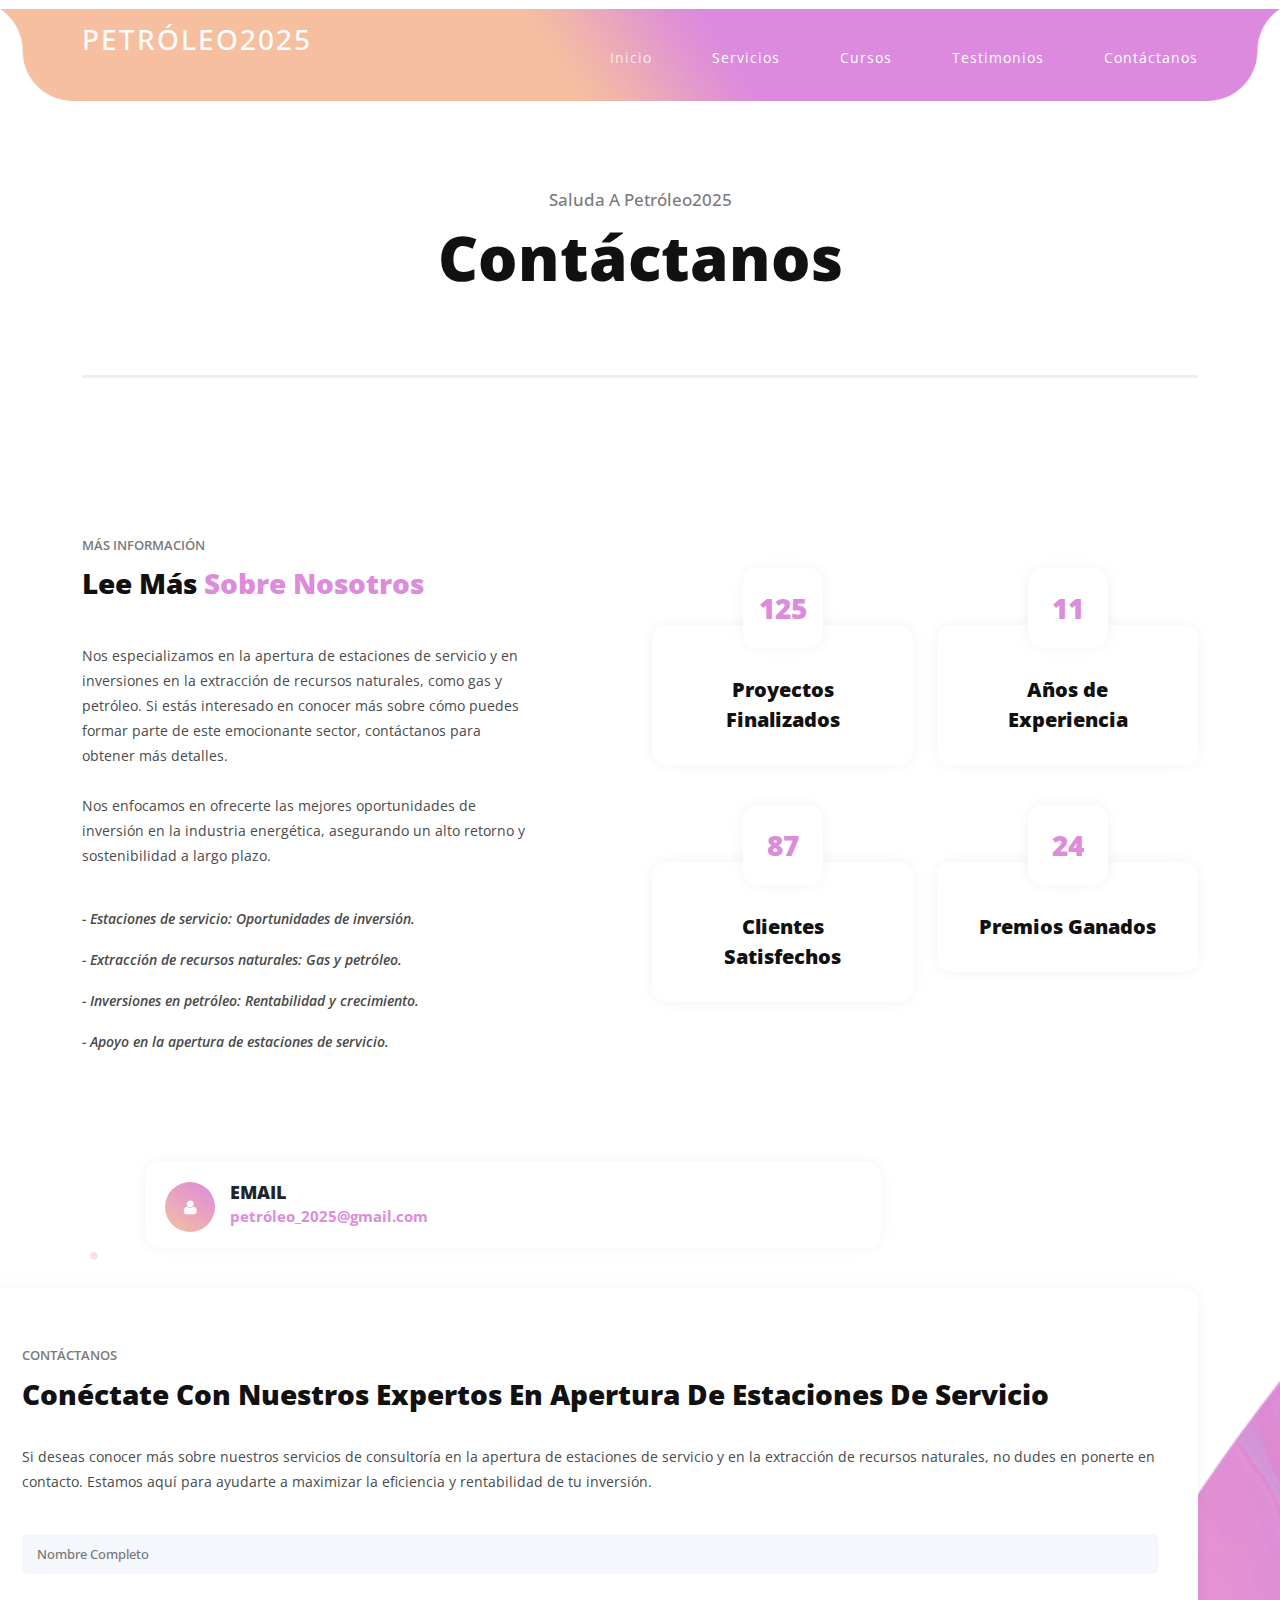
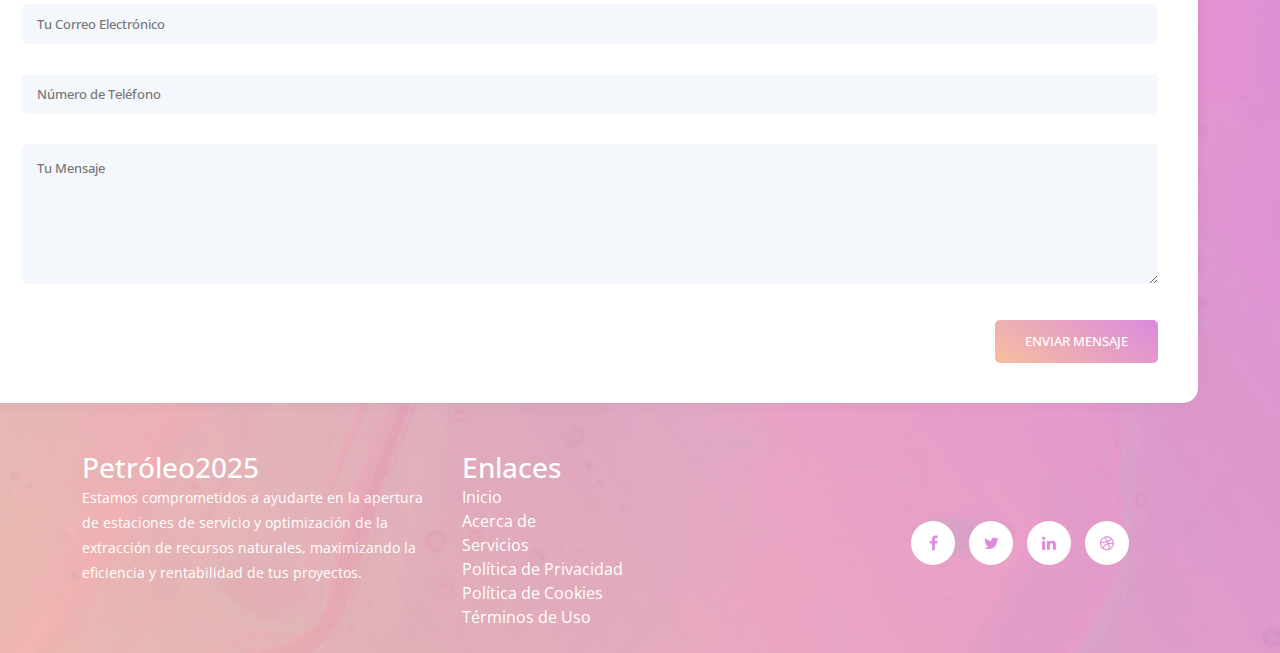
==== contact-us.html @ 2f61f324 "WIP" ====
<!DOCTYPE html>
<html lang="en">
    <head>
        <meta charset="utf-8" />
        <meta
            name="viewport"
            content="width=device-width, initial-scale=1, shrink-to-fit=no"
        />
        <meta name="description" content="" />
        <meta name="author" content="" />
        <link
            href="https://fonts.googleapis.com/css?family=Open+Sans:100,200,300,400,500,600,700,800,900"
            rel="stylesheet"
        />

        <title>Petróleo2025</title>

        <!-- Bootstrap core CSS -->
        <link href="vendor/bootstrap/css/bootstrap.min.css" rel="stylesheet" />

        <!-- Additional CSS Files -->
        <link rel="stylesheet" href="assets/css/fontawesome.css" />
        <link rel="stylesheet" href="assets/css/templatemo-eduwell-style.css" />
        <link rel="stylesheet" href="assets/css/owl.css" />
        <link rel="stylesheet" href="assets/css/lightbox.css" />
        <!--

TemplateMo 573 EduWell

https://templatemo.com/tm-573-eduwell

-->
    </head>

    <body>
        <!-- ***** Header Area Start ***** -->
        <header class="header-area header-sticky">
            <div class="container">
                <div class="row">
                    <div class="col-12">
                        <nav
                            class="main-nav"
                            style="
                                display: flex;
                                align-items: center;
                                justify-content: space-between;
                            "
                        >
                            <!-- ***** Logo Start ***** -->
                            <a href="index.html" class="logo">
                                <h3>Petróleo2025</h3>
                            </a>
                            <!-- ***** Logo End ***** -->
                            <!-- ***** Menu Start ***** -->
                            <ul class="nav">
                                <li class="scroll-to-section">
                                    <a href="index.html" class="active"
                                        >Inicio</a
                                    >
                                </li>
                                <li class="scroll-to-section">
                                    <a href="index.html#services">Servicios</a>
                                </li>
                                <li class="scroll-to-section">
                                    <a href="index.html#courses">Cursos</a>
                                </li>
                                <li class="scroll-to-section">
                                    <a href="index.html#testimonials"
                                        >Testimonios</a
                                    >
                                </li>
                                <li class="scroll-to-section">
                                    <a href="contact-us.html">Contáctanos</a>
                                </li>
                            </ul>
                            <a class="menu-trigger">
                                <span>Menú</span>
                            </a>
                            <!-- ***** Menu End ***** -->
                        </nav>
                    </div>
                </div>
            </div>
        </header>
        <!-- ***** Header Area End ***** -->

        <section class="page-heading">
            <div class="container">
                <div class="row">
                    <div class="col-lg-12">
                        <div class="header-text">
                            <h4>Saluda a Petróleo2025</h4>
                            <h1>Contáctanos</h1>
                        </div>
                    </div>
                </div>
            </div>
        </section>

        <section class="more-info">
            <div class="container">
                <div class="row">
                    <div class="col-lg-5">
                        <div class="section-heading">
                            <h6>Más Información</h6>
                            <h4>Lee Más <em>Sobre Nosotros</em></h4>
                        </div>
                        <p>
                            Nos especializamos en la apertura de estaciones de
                            servicio y en inversiones en la extracción de
                            recursos naturales, como gas y petróleo. Si estás
                            interesado en conocer más sobre cómo puedes formar
                            parte de este emocionante sector, contáctanos para
                            obtener más detalles.
                            <br /><br />Nos enfocamos en ofrecerte las mejores
                            oportunidades de inversión en la industria
                            energética, asegurando un alto retorno y
                            sostenibilidad a largo plazo.
                        </p>
                        <ul>
                            <li>
                                - Estaciones de servicio: Oportunidades de
                                inversión.
                            </li>
                            <li>
                                - Extracción de recursos naturales: Gas y
                                petróleo.
                            </li>
                            <li>
                                - Inversiones en petróleo: Rentabilidad y
                                crecimiento.
                            </li>
                            <li>
                                - Apoyo en la apertura de estaciones de
                                servicio.
                            </li>
                        </ul>
                    </div>
                    <div class="col-lg-6 offset-lg-1 align-self-center">
                        <div class="row">
                            <div class="col-6">
                                <div class="count-area-content">
                                    <div class="count-digit">125</div>
                                    <div class="count-title">
                                        Proyectos Finalizados
                                    </div>
                                </div>
                            </div>
                            <div class="col-6">
                                <div class="count-area-content">
                                    <div class="count-digit">11</div>
                                    <div class="count-title">
                                        Años de Experiencia
                                    </div>
                                </div>
                            </div>
                            <div class="col-6">
                                <div class="count-area-content">
                                    <div class="count-digit">87</div>
                                    <div class="count-title">
                                        Clientes Satisfechos
                                    </div>
                                </div>
                            </div>
                            <div class="col-6">
                                <div class="count-area-content">
                                    <div class="count-digit">24</div>
                                    <div class="count-title">
                                        Premios Ganados
                                    </div>
                                </div>
                            </div>
                        </div>
                    </div>
                </div>
            </div>
        </section>

        <section class="contact-us">
            <div class="container">
                <div class="row">
                    <div class="col-lg-8">
                        <div id="map">
                            <!-- You just need to go to Google Maps for your own map point, and copy the embed code from Share -> Embed a map section -->
                            <div class="row">
                                <div class="col-lg-12 offset-lg-1">
                                    <div class="contact-info">
                                        <div class="icon">
                                            <i class="fa fa-user"></i>
                                        </div>
                                        <h4>Email</h4>
                                        <span>petróleo_2025@gmail.com</span>
                                    </div>
                                </div>
                            </div>
                        </div>
                    </div>
                    <div class="col-lg-12 mb-5">
                        <form id="contact" action="thanks.html" method="get">
                            <div class="row">
                                <div class="col-lg-12">
                                    <div class="section-heading">
                                        <h6>Contáctanos</h6>
                                        <h4>
                                            Conéctate con Nuestros Expertos en
                                            Apertura de Estaciones de Servicio
                                        </h4>
                                        <p>
                                            Si deseas conocer más sobre nuestros
                                            servicios de consultoría en la
                                            apertura de estaciones de servicio y
                                            en la extracción de recursos
                                            naturales, no dudes en ponerte en
                                            contacto. Estamos aquí para ayudarte
                                            a maximizar la eficiencia y
                                            rentabilidad de tu inversión.
                                        </p>
                                    </div>
                                </div>
                                <div class="col-lg-12">
                                    <fieldset>
                                        <input
                                            type="name"
                                            name="name"
                                            id="name"
                                            placeholder="Nombre Completo"
                                            autocomplete="on"
                                            required
                                        />
                                    </fieldset>
                                </div>
                                <div class="col-lg-12">
                                    <fieldset>
                                        <input
                                            type="text"
                                            name="email"
                                            id="email"
                                            pattern="[^ @]*@[^ @]*"
                                            placeholder="Tu Correo Electrónico"
                                            required
                                        />
                                    </fieldset>
                                </div>
                                <div class="col-lg-12">
                                    <fieldset>
                                        <input
                                            type="number"
                                            name="number"
                                            placeholder="Número de Teléfono"
                                            required
                                        />
                                    </fieldset>
                                </div>
                                <div class="col-lg-12">
                                    <fieldset>
                                        <textarea
                                            name="message"
                                            id="message"
                                            placeholder="Tu Mensaje"
                                            required
                                        ></textarea>
                                    </fieldset>
                                </div>
                                <div class="col-lg-12">
                                    <fieldset>
                                        <button
                                            type="submit"
                                            id="form-submit"
                                            class="main-gradient-button"
                                        >
                                            Enviar Mensaje
                                        </button>
                                    </fieldset>
                                </div>
                            </div>
                        </form>
                    </div>
                    <div class="col-lg-4 mb-4">
                        <h3 style="color: #fff">Petróleo2025</h3>
                        <p style="color: #fff">
                            Estamos comprometidos a ayudarte en la apertura de
                            estaciones de servicio y optimización de la
                            extracción de recursos naturales, maximizando la
                            eficiencia y rentabilidad de tus proyectos.
                        </p>
                    </div>
                    <div class="col-lg-4 mb-4">
                        <h3 style="color: #fff">Enlaces</h3>
                        <ul>
                            <li>
                                <a style="color: #fff" href="index.html"
                                    >Inicio</a
                                >
                            </li>
                            <li>
                                <a style="color: #fff" href="index.html#about"
                                    >Acerca de</a
                                >
                            </li>
                            <li>
                                <a style="color: #fff" href="index.html#service"
                                    >Servicios</a
                                >
                            </li>
                            <li>
                                <a
                                    style="color: #fff"
                                    href="privacy-policy.html"
                                    >Política de Privacidad</a
                                >
                            </li>
                            <li>
                                <a
                                    style="color: #fff"
                                    href="privacy-policy.html"
                                    >Política de Cookies</a
                                >
                            </li>
                            <li>
                                <a style="color: #fff" href="terms-of-use.html"
                                    >Términos de Uso</a
                                >
                            </li>
                        </ul>
                    </div>
                    <div class="col-lg-4 mb-4">
                        <ul class="social-icons">
                            <li>
                                <a href="https://www.facebook.com/"
                                    ><i class="fa fa-facebook"></i
                                ></a>
                            </li>
                            <li>
                                <a href="https://x.com/"
                                    ><i class="fa fa-twitter"></i
                                ></a>
                            </li>
                            <li>
                                <a href="https://ua.linkedin.com/"
                                    ><i class="fa fa-linkedin"></i
                                ></a>
                            </li>
                            <li>
                                <a href="https://dribbble.com/"
                                    ><i class="fa fa-dribbble"></i
                                ></a>
                            </li>
                        </ul>
                    </div>
                </div>
            </div>
        </section>

        <!-- Scripts -->
        <!-- Bootstrap core JavaScript -->
        <script src="vendor/jquery/jquery.min.js"></script>

        <script src="assets/js/isotope.min.js"></script>
        <script src="assets/js/owl-carousel.js"></script>
        <script src="assets/js/lightbox.js"></script>
        <script src="assets/js/tabs.js"></script>
        <script src="assets/js/video.js"></script>
        <script src="assets/js/slick-slider.js"></script>
        <script src="assets/js/custom.js"></script>
        <script>
            //according to loftblog tut
            $(".nav li:first").addClass("active");

            var showSection = function showSection(section, isAnimate) {
                var direction = section.replace(/#/, ""),
                    reqSection = $(".section").filter(
                        '[data-section="' + direction + '"]'
                    ),
                    reqSectionPos = reqSection.offset().top - 0;

                if (isAnimate) {
                    $("body, html").animate(
                        {
                            scrollTop: reqSectionPos,
                        },
                        800
                    );
                } else {
                    $("body, html").scrollTop(reqSectionPos);
                }
            };

            var checkSection = function checkSection() {
                $(".section").each(function () {
                    var $this = $(this),
                        topEdge = $this.offset().top - 80,
                        bottomEdge = topEdge + $this.height(),
                        wScroll = $(window).scrollTop();
                    if (topEdge < wScroll && bottomEdge > wScroll) {
                        var currentId = $this.data("section"),
                            reqLink = $("a").filter(
                                "[href*=\\#" + currentId + "]"
                            );
                        reqLink
                            .closest("li")
                            .addClass("active")
                            .siblings()
                            .removeClass("active");
                    }
                });
            };

            $(".main-menu, .responsive-menu, .scroll-to-section").on(
                "click",
                "a",
                function (e) {
                    e.preventDefault();
                    showSection($(this).attr("href"), true);
                }
            );

            $(window).scroll(function () {
                checkSection();
            });
        </script>
    </body>
</html>
---- assets/css/templatemo-eduwell-style.css ----
/*

TemplateMo 573 EduWell

https://templatemo.com/tm-573-eduwell

*/

/* ---------------------------------------------
Table of contents
------------------------------------------------
01. font & reset css
02. reset
03. global styles
04. header
05. banner
06. features
07. testimonials
08. contact
09. footer
10. preloader
11. search
12. portfolio

--------------------------------------------- */
/* 
---------------------------------------------
font & reset css
--------------------------------------------- 
*/
@import url("https://fonts.googleapis.com/css?family=Open+Sans:100,200,300,400,500,600,700,800,900");
/* 
---------------------------------------------
reset
--------------------------------------------- 
*/
html, body, div, span, applet, object, iframe, h1, h2, h3, h4, h5, h6, p, blockquote, div
pre, a, abbr, acronym, address, big, cite, code, del, dfn, em, font, img, ins, kbd, q,
s, samp, small, strike, strong, sub, sup, tt, var, b, u, i, center, dl, dt, dd, ol, ul, li,
figure, header, nav, section, article, aside, footer, figcaption {
  margin: 0;
  padding: 0;
  border: 0;
  outline: 0;
}

.clearfix:after {
  content: ".";
  display: block;
  clear: both;
  visibility: hidden;
  line-height: 0;
  height: 0;
}

.clearfix {
  display: inline-block;
}

html[xmlns] .clearfix {
  display: block;
}

* html .clearfix {
  height: 1%;
}

ul, li {
  padding: 0;
  margin: 0;
  list-style: none;
}

header, nav, section, article, aside, footer, hgroup {
  display: block;
}

* {
  box-sizing: border-box;
}

html, body {
  font-family: 'Open Sans', sans-serif;
  font-weight: 400;
  background-color: #fff;
  font-size: 16px;
  -ms-text-size-adjust: 100%;
  -webkit-font-smoothing: antialiased;
  -moz-osx-font-smoothing: grayscale;
}

a {
  text-decoration: none !important;
}

h1, h2, h3, h4, h5, h6 {
  margin-top: 0px;
  margin-bottom: 0px;
}

ul {
  margin-bottom: 0px;
}

p {
  font-size: 14px;
  line-height: 25px;
  color: #4a4a4a;
}

img {
  width: 100%;
  overflow: hidden;
}

/* 
---------------------------------------------
global styles
--------------------------------------------- 
*/
html,
body {
  background: #fff;
  font-family: 'Open Sans', sans-serif;
}

::selection {
  background: #dc8cdb;
  color: #fff;
}

::-moz-selection {
  background: #dc8cdb;
  color: #fff;
}

@media (max-width: 991px) {
  html, body {
    overflow-x: hidden;
  }
  .mobile-top-fix {
    margin-top: 30px;
    margin-bottom: 0px;
  }
  .mobile-bottom-fix {
    margin-bottom: 30px;
  }
  .mobile-bottom-fix-big {
    margin-bottom: 60px;
  }
}

.main-button-gradient a {
  font-size: 13px;
  color: #fff;
  background: rgb(219,138,222);
  background: linear-gradient(-145deg, rgba(219,138,222,1) 0%, rgba(246,191,159,1) 100%);
  padding: 12px 30px;
  display: inline-block;
  border-radius: 5px;
  font-weight: 500;
  text-transform: uppercase;
  transition: all .3s;
}

.main-button-gradient a:hover {
  background: rgb(219,138,222);
  background: linear-gradient(-145deg, rgba(219,138,222,1) 0%, rgba(246,191,159,1) 100%);
  opacity: 0.9;
}

.white-button a {
  font-size: 13px;
  color: #dc8cdb;
  background-color: #fff;
  padding: 12px 30px;
  display: inline-block;
  border-radius: 5px;
  font-weight: 500;
  text-transform: uppercase;
  transition: all .3s;
}

.white-button a:hover {
  opacity: 0.9;
}

.text-button a {
  font-size: 14px;
  font-weight: 500;
  color: #dc8cdb;
  text-decoration: underline !important;
  transition: all .3s;
}

.text-button a:hover {
  opacity: 0.75;
}

section {
  margin-top: 140px;
}

#contact-section {
  padding-top: 20px;
}

.section-heading {
  position: relative;
  z-index: 2;
  padding-top: 20px;
  margin-top: 0px;
  text-align: center;
  margin-bottom: 60px;
}

.section-heading h6 {
  font-size: 13px;
  text-transform: uppercase;
  color: #7a7a7a;
  font-weight: 600;
}

.section-heading h4 {
  margin-top: 10px;
  line-height: 40px;
  font-size: 28px;
  font-weight: 900;
  text-transform: capitalize;
  color: #111;
}

.section-heading h4 em {
  font-style: normal;
  color: #dc8cdb;
}

.section-heading p {
  margin-top: 30px;
}


/* 
---------------------------------------------
header
--------------------------------------------- 
*/
.background-header {
  background: rgb(219,138,222) !important;
  background: linear-gradient(-145deg, rgba(219,138,222,1) 0%, rgba(246,191,159,1) 100%) !important;
  height: 80px!important;
  position: fixed!important;
  top: 0!important;
  left: 0;
  right: 0;
  box-shadow: 0px 0px 10px rgba(0,0,0,0.15)!important;
}



.header-area {
  background-image: url(../images/header-bg.png);
  background-size: contain;
  background-repeat: no-repeat;
  background-position: center;
  position: absolute;
  height: 110px;
  top: 0;
  left: 0;
  right: 0;
  z-index: 100;
  -webkit-transition: all .5s ease 0s;
  -moz-transition: all .5s ease 0s;
  -o-transition: all .5s ease 0s;
  transition: all .5s ease 0s;
}

.header-area .main-nav {
  min-height: 80px;
  background: transparent;
}

.header-area .main-nav .logo {
  line-height: 100px;
  color: #fff;
  font-size: 28px;
  font-weight: 700;
  text-transform: uppercase;
  letter-spacing: 2px;
  float: left;
  -webkit-transition: all 0.3s ease 0s;
  -moz-transition: all 0.3s ease 0s;
  -o-transition: all 0.3s ease 0s;
  transition: all 0.3s ease 0s;
}

.background-header .main-nav .logo {
  line-height: 75px;
}

.background-header .nav {
  margin-top: 20px !important;
}

.header-area .main-nav .nav {
  float: right;
  margin-top: 35px;
  margin-right: 0px;
  background-color: transparent;
  -webkit-transition: all 0.3s ease 0s;
  -moz-transition: all 0.3s ease 0s;
  -o-transition: all 0.3s ease 0s;
  transition: all 0.3s ease 0s;
  position: relative;
  z-index: 999;
}

.header-area .main-nav .nav li {
  padding-left: 30px;
  padding-right: 30px;
}

.header-area .main-nav .nav li:last-child {
  padding-right: 0px;
}

.header-area .main-nav .nav li a {
  display: block;
  font-weight: 400;
  font-size: 14px;
  text-transform: capitalize;
  color: #fff;
  -webkit-transition: all 0.3s ease 0s;
  -moz-transition: all 0.3s ease 0s;
  -o-transition: all 0.3s ease 0s;
  transition: all 0.3s ease 0s;
  height: 40px;
  line-height: 40px;
  border: transparent;
  letter-spacing: 1px;
}

.header-area .main-nav .nav li:hover a,
.header-area .main-nav .nav li a.active {
  color: #fff!important;
  opacity: 0.75;
}

.background-header .main-nav .nav li:hover a,
.background-header .main-nav .nav li a.active {
  color: #fff!important;
  opacity: 1;
}

.header-area .main-nav .nav li.has-sub {
  position: relative;
  padding-right: 15px;
}

.header-area .main-nav .nav li.has-sub:after {
  font-family: FontAwesome;
  content: "\f107";
  font-size: 12px;
  color: #fff;
  position: absolute;
  right: 5px;
  top: 12px;
}

.header-area .main-nav .nav li.has-sub ul.sub-menu {
  position: absolute;
  width: 140px;
  box-shadow: 0 2px 28px 0 rgba(0, 0, 0, 0.06);
  overflow: hidden;
  top: 40px;
  border-radius: 5px;
  opacity: 0;
  transition: all .3s;
  transform: translateY(+2em);
  visibility: hidden;
  z-index: -1;
}

.header-area .main-nav .nav li.has-sub ul.sub-menu li {
  margin-left: 0px;
  padding-left: 0px;
  padding-right: 0px;
}

.header-area .main-nav .nav li.has-sub ul.sub-menu li a {
  opacity: 1;
  display: block;
  background: #f7f7f7;
  color: #2a2a2a!important;
  padding-left: 20px;
  height: 40px;
  line-height: 40px;
  -webkit-transition: all 0.3s ease 0s;
  -moz-transition: all 0.3s ease 0s;
  -o-transition: all 0.3s ease 0s;
  transition: all 0.3s ease 0s;
  position: relative;
  font-size: 12px;
  font-weight: 400;
  border-bottom: 1px solid #eee;
}

.header-area .main-nav .nav li.has-sub ul li a:hover {
  background: #fff;
  color: #dc8cdb!important;
  padding-left: 25px;
}

.header-area .main-nav .nav li.has-sub ul li a:hover:before {
  width: 3px;
}

.header-area .main-nav .nav li.has-sub:hover ul.sub-menu {
  visibility: visible;
  opacity: 1;
  z-index: 1;
  transform: translateY(0%);
  transition-delay: 0s, 0s, 0.3s;
}

.header-area .main-nav .menu-trigger {
  cursor: pointer;
  display: block;
  position: absolute;
  top: 33px;
  width: 32px;
  height: 40px;
  text-indent: -9999em;
  z-index: 99;
  right: 40px;
  display: none;
}

.background-header .main-nav .menu-trigger {
  top: 23px;
}

.header-area .main-nav .menu-trigger span,
.header-area .main-nav .menu-trigger span:before,
.header-area .main-nav .menu-trigger span:after {
  -moz-transition: all 0.4s;
  -o-transition: all 0.4s;
  -webkit-transition: all 0.4s;
  transition: all 0.4s;
  background-color: #fff;
  display: block;
  position: absolute;
  width: 30px;
  height: 2px;
  left: 0;
}

.background-header .main-nav .menu-trigger span,
.background-header .main-nav .menu-trigger span:before,
.background-header .main-nav .menu-trigger span:after {
  background-color: #fff;
}

.header-area .main-nav .menu-trigger span:before,
.header-area .main-nav .menu-trigger span:after {
  -moz-transition: all 0.4s;
  -o-transition: all 0.4s;
  -webkit-transition: all 0.4s;
  transition: all 0.4s;
  background-color: #fff;
  display: block;
  position: absolute;
  width: 30px;
  height: 2px;
  left: 0;
  width: 75%;
}

.background-header .main-nav .menu-trigger span:before,
.background-header .main-nav .menu-trigger span:after {
  background-color: #fff;
}

.header-area .main-nav .menu-trigger span:before,
.header-area .main-nav .menu-trigger span:after {
  content: "";
}

.header-area .main-nav .menu-trigger span {
  top: 16px;
}

.header-area .main-nav .menu-trigger span:before {
  -moz-transform-origin: 33% 100%;
  -ms-transform-origin: 33% 100%;
  -webkit-transform-origin: 33% 100%;
  transform-origin: 33% 100%;
  top: -10px;
  z-index: 10;
}

.header-area .main-nav .menu-trigger span:after {
  -moz-transform-origin: 33% 0;
  -ms-transform-origin: 33% 0;
  -webkit-transform-origin: 33% 0;
  transform-origin: 33% 0;
  top: 10px;
}

.header-area .main-nav .menu-trigger.active span,
.header-area .main-nav .menu-trigger.active span:before,
.header-area .main-nav .menu-trigger.active span:after {
  background-color: transparent;
  width: 100%;
}

.header-area .main-nav .menu-trigger.active span:before {
  -moz-transform: translateY(6px) translateX(1px) rotate(45deg);
  -ms-transform: translateY(6px) translateX(1px) rotate(45deg);
  -webkit-transform: translateY(6px) translateX(1px) rotate(45deg);
  transform: translateY(6px) translateX(1px) rotate(45deg);
  background-color: #fff;
}

.background-header .main-nav .menu-trigger.active span:before {
  background-color: #fff;
}

.header-area .main-nav .menu-trigger.active span:after {
  -moz-transform: translateY(-6px) translateX(1px) rotate(-45deg);
  -ms-transform: translateY(-6px) translateX(1px) rotate(-45deg);
  -webkit-transform: translateY(-6px) translateX(1px) rotate(-45deg);
  transform: translateY(-6px) translateX(1px) rotate(-45deg);
  background-color: #fff;
}

.background-header .main-nav .menu-trigger.active span:after {
  background-color: #fff;
}

.header-area.header-sticky {
  min-height: 80px;
}

.header-area .nav {
  margin-top: 30px;
}

.header-area.header-sticky .nav li a.active {
  color: #dc8cdb;
}

@media (max-width: 1200px) {
  .header-area .main-nav .nav li {
    padding-left: 7px;
    padding-right: 7px;
  }
  .header-area .main-nav:before {
    display: none;
  }
}

@media (max-width: 767px) {
  .header-area .main-nav .logo {
    color: #1e1e1e;
  }
  .header-area.header-sticky .nav li a:hover,
  .header-area.header-sticky .nav li a.active {
    color: #dc8cdb!important;
    opacity: 1;
  }
  .header-area.header-sticky .nav li.search-icon a {
    width: 100%;
  }
  .header-area {
    background-color: #f7f7f7;
    padding: 0px 15px;
    height: 100px;
    box-shadow: none;
    text-align: center;
  }
  .header-area .container {
    padding: 0px;
  }
  .header-area .logo {
    margin-left: 30px;
  }
  .header-area .menu-trigger {
    display: block !important;
  }
  .header-area .main-nav {
    overflow: hidden;
  }
  .header-area .main-nav .nav {
    float: none;
    width: 100%;
    display: none;
    -webkit-transition: all 0s ease 0s;
    -moz-transition: all 0s ease 0s;
    -o-transition: all 0s ease 0s;
    transition: all 0s ease 0s;
    margin-left: 0px;
  }
  .header-area .main-nav .nav li:first-child {
    border-top: 1px solid #eee;
  }
  .header-area.header-sticky .nav {
    margin-top: 100px !important;
  }
  .header-area .main-nav .nav li {
    width: 100%;
    background: #fff;
    border-bottom: 1px solid #eee;
    padding-left: 0px !important;
    padding-right: 0px !important;
  }
  .header-area .main-nav .nav li a {
    height: 50px !important;
    line-height: 50px !important;
    padding: 0px !important;
    border: none !important;
    background: #f7f7f7 !important;
    color: #191a20 !important;
  }
  .header-area .main-nav .nav li a:hover {
    background: #eee !important;
    color: #dc8cdb!important;
  }
  .header-area .main-nav .nav li.has-sub ul.sub-menu {
    position: relative;
    visibility: inherit;
    opacity: 1;
    z-index: 1;
    transform: translateY(0%);
    top: 0px;
    width: 100%;
    box-shadow: none;
    height: 0px;
    transition: all 0s;
  }
  .header-area .main-nav .nav li.submenu ul li a {
    font-size: 12px;
    font-weight: 400;
  }
  .header-area .main-nav .nav li.submenu ul li a:hover:before {
    width: 0px;
  }
  .header-area .main-nav .nav li.has-sub ul.sub-menu {
    height: auto;
  }
  .header-area .main-nav .nav li.has-sub:after {
    color: #3B566E;
    right: 30px;
    font-size: 14px;
    top: 15px;
  }
  .header-area .main-nav .nav li.submenu:hover ul, .header-area .main-nav .nav li.submenu:focus ul {
    height: 0px;
  }
}

@media (min-width: 767px) {
  .header-area .main-nav .nav {
    display: flex !important;
  }
}


/* 
---------------------------------------------
banner
--------------------------------------------- 
*/

section.main-banner {
  margin-top: 0px;
}

.main-banner {
  padding-top: 180px;
}

.main-banner .right-image {
  margin-left: 120px;
  position: relative;
  z-index: 2;
}

.main-banner .right-image img {
  position: relative;
  z-index: 2;
}

.main-banner .right-image::after {
  position: absolute;
  background-image: url(../images/banner-right-dec.png);
  width: 378px;
  height: 378px;
  content: '';
  right: -25%;
  z-index: 1;
}

.main-banner .header-text::after {
  position: absolute;
  background-image: url(../images/banner-left-dec.png);
  width: 214px;
  height: 429px;
  content: '';
  left: 0;
  bottom: -240px;
  z-index: 1;
}

.main-banner .header-text h6 {
  position: relative;
  z-index: 2;
  font-size: 17px;
  font-weight: 500;
  text-transform: capitalize;
  color: #777777;;
}

.main-banner .header-text h2 {
  position: relative;
  z-index: 2;
  margin-top: 20px;
  font-size: 64px;
  color: #111111;
  font-weight: 900;
  line-height: 74px;
  margin-bottom: 40px;
}

.main-banner .header-text h2 em {
  font-style: normal;
  color: #dc8cdb;
}

.main-banner .main-button-gradient {
  position: relative;
  z-index: 2;
}


/*
---------------------------------------------
services
---------------------------------------------
*/ 

.services .item {
  border-radius: 15px;
  text-align: center;
  padding: 50px 30px;
  margin: 15px;
  transition: all .3s;
}

.services .item:hover {
  box-shadow: 0px 0px 15px rgba(0, 0, 0, 0.06);
}

.services .item .icon {
  max-width: 75px;
  margin: 0 auto;
  min-height: 80px;
  line-height: 80px;
  vertical-align: middle;
}

.services .item h4 {
  margin-top: 15px;
  margin-bottom: 15px;
  font-size: 20px;
  font-weight: 800;
}

.services .owl-dots {
  text-align: center;
  margin-top: 30px;
}

.services .owl-dots .owl-dot {
  width: 10px;
  height: 10px;
  background-color: #ddd;
  border-radius: 50%;
  margin: 0px 4px;
}

.services .owl-dots .active {
  background-color: #dc8cdb;
}


/*
---------------------------------------------
our courses
---------------------------------------------
*/

section.our-courses {
  position: relative;
}

section.our-courses .section-heading p {
  padding: 0px 60px;
}

section.our-courses:before {
  position: absolute;
  content: '';
  background-image: url(../images/our-courses-left-dec.png);
  left: 45px;
  top: -140px;
  width: 291px;
  height: 231px;
  z-index: 1;
}

section.our-courses:after {
  position: absolute;
  content: '';
  background-image: url(../images/our-courses-right-dec.png);
  right: 45px;
  top: -140px;
  width: 291px;
  height: 231px;
  z-index: 1;
}

section.our-courses .naccs {
  position: relative;
}

section.our-courses .naccs .menu div {
  padding: 15px 30px;
  text-align: center;
  border-radius: 5px !important;
  margin-bottom: 40px;
  font-size: 20px;
  color: #111;
  background-color: #fff;
  cursor: pointer;
  vertical-align: middle;
  font-weight: 900;
  transition: 1s all cubic-bezier(0.075, 0.82, 0.165, 1);
  border: 3px solid rgba(219,138,222,0.5);
}

section.our-courses .naccs .menu div.active {
  color: #dc8cdb;
  border: 3px solid rgba(219,138,222,1);
  box-shadow: 0px 0px 15px rgba(0, 0, 0, 0.05);
}

section.our-courses ul.nacc {
  margin-left: 100px !important;
  position: relative;
  min-height: 100%;
  list-style: none;
  margin: 0;
  padding: 0;
  transition: 0.5s all cubic-bezier(0.075, 0.82, 0.165, 1);
}

section.our-courses ul.nacc li {
  background-color: #fff;
  overflow: hidden;
  opacity: 0;
  transform: translateX(50px);
  position: absolute;
  list-style: none;
  transition: 1s all cubic-bezier(0.075, 0.82, 0.165, 1);
  border-radius: 15px;
  box-shadow: 0px 0px 15px rgba(0, 0, 0, 0.05);
  padding-right: 50px;
}

section.our-courses ul.nacc li .left-image {
  position: absolute;
  margin-right: 50px;
  top: 50%;
  transform: translateY(-50%);
}

section.our-courses ul.nacc li .left-image img {
  border-top-left-radius: 15px;
  border-bottom-left-radius: 15px;
}

section.our-courses ul.nacc li .left-image .price h6 {
  position: absolute;
  background: rgb(219,138,222);
  background: linear-gradient(-145deg, rgba(219,138,222,1) 0%, rgba(246,191,159,1) 100%);
  color: #fff;
  top: 20px;
  left: 20px;
  font-size: 20px;
  font-weight: 700;
  width: 50px;
  height: 50px;
  border-radius: 3px;
  display: inline-block;
  text-align: center;
  line-height: 50px;
}

section.our-courses ul.nacc li .right-content {
  padding: 40px 0px;
  margin-left: 50px;
}

section.our-courses ul.nacc li .right-content h4 {
  font-size: 20px;
  color: #111;
  margin-bottom: 25px;
  font-weight: 800;
}

section.our-courses ul.nacc li .right-content ul {
  margin-top: 20px;
  margin-bottom: 20px;
}

section.our-courses ul.nacc li .right-content span {
  font-size: 14px;
  font-weight: 600;
  margin-right: 30px;
  padding-right: 30px;
  border-right: 2px solid #111;
}

section.our-courses ul.nacc li .right-content .last-span {
  margin-right: 0px;
  padding-right: 0px;
  border-right: none;
}

section.our-courses ul.nacc li .right-content p {
  margin-bottom: 20px;
}

section.our-courses ul.nacc li .right-content .text-button {
  margin-top: 20px;
}

section.our-courses ul.nacc li.active {
  position: relative;
  transition-delay: 0.3s;
  z-index: 2;
  opacity: 1;
  transform: translateX(0px);
}

section.our-courses ul.nacc li p {
  margin: 0;
}


/*
---------------------------------------------
cta
---------------------------------------------
*/

section.simple-cta {
  background-image: url(../images/cta-bg.png);
  background-repeat: no-repeat;
  background-position: center center;
  background-size: cover;
  width: 100%;
  padding: 180px 0px 180px 0px;
}

section.simple-cta .left-image {
  margin-right: 45px;
}

section.simple-cta h6 {
  font-size: 17px;
  color: #fff;
}

section.simple-cta h4 {
  font-size: 42px;
  font-weight: 900;
  color: #fff;
  line-height: 74px;
  margin-top: 20px;
}

section.simple-cta p {
  color: #fff;
  margin-top: 30px;
  margin-bottom: 40px;
}


/* 
---------------------------------------------
testimonials
--------------------------------------------- 
*/

section.testimonials {
  position: relative;
}

section.testimonials:before {
  position: absolute;
  content: '';
  background-image: url(../images/testimonials-left-dec.png);
  left: 0px;
  top: -140px;
  width: 593px;
  height: 352px;
  z-index: 1;
}

section.testimonials:after {
  position: absolute;
  content: '';
  background-image: url(../images/testimonials-right-dec.png);
  right: 0px;
  bottom: -140px;
  width: 632px;
  height: 352px;
  z-index: 1;
}

.testimonials .item {
  border-radius: 15px;
  padding: 30px;
  background-color: #fff;
  margin: 15px;
  transition: all .3s;
  position: relative;
  z-index: 2;
}

.testimonials .item:hover {
  box-shadow: 0px 0px 15px rgba(0, 0, 0, 0.06);
}

.testimonials .item p {
  font-size: 16px;
  font-style: italic;
}

.testimonials .item h4 {
  margin-top: 30px;
  font-size: 20px;
  font-weight: 900;
  position: relative;
}

.testimonials .item span {
  font-size: 13px;
  font-weight: 700;
  color: #dc8cdb;
}

.testimonials .item img {
  max-width: 44px;
  z-index: 2;
  position: absolute;
  right: 30px;
  bottom: 30px
}

.testimonials .owl-dots {
  text-align: center;
  margin-top: 30px;
}

.testimonials .owl-dots .owl-dot {
  width: 10px;
  height: 10px;
  background-color: #ddd;
  border-radius: 50%;
  margin: 0px 4px;
}

.testimonials .owl-dots .active {
  background-color: #dc8cdb;
}



/* 
---------------------------------------------
contact us
--------------------------------------------- 
*/

section.contact-us {
  background-image: url(../images/footer-bg.png);
  background-position: center center;
  background-repeat: no-repeat;
  background-size: cover;
  padding: 0px;
  position: relative;
}

section.contact-us:after {
  position: absolute;
  content: '';
  background-image: url(../images/footer-left-dec.png);
  left: 0px;
  top: 60px;
  width: 267px;
  height: 396px;
  z-index: 1;
}

section.contact-us .contact-info {
  background-color: #fff;
  margin-top: -30px;
  box-shadow: 0px 0px 15px rgba(0, 0, 0, 0.05);
  border-radius: 15px;
  z-index: 5;
  position: relative;
  padding: 20px;
}

section.contact-us .contact-info .icon i {
  float: left;
  margin-right: 15px;
  width: 50px;
  height: 50px;
  display: inline-block;
  text-align: center;
  line-height: 50px;
  border-radius: 50%;
  background: rgb(219,138,222);
  background: linear-gradient(-145deg, rgba(219,138,222,1) 0%, rgba(246,191,159,1) 100%);
  color: #fff;
}

section.contact-us .contact-info h4 {
  font-size: 18px;
  font-weight: 900;
  text-transform: uppercase;
}

section.contact-us .contact-info span {
  font-size: 15px;
  color: #dc8cdb;
  font-weight: 700;
}

section.contact-us .section-heading {
  text-align: left;
  margin-bottom: 40px;
}

section.contact-us #contact {
  margin-left: -100px;
  position: relative;
  z-index: 5;
  background-color: #fff;
  margin-top: 40px;
  box-shadow: 0px 0px 15px rgba(0, 0, 0, 0.05);
  border-radius: 15px;
  padding: 40px;
}

section.contact-us #contact input {
  width: 100%;
  height: 40px;
  border-radius: 5px;
  background-color: #f4f7fb;
  outline: none;
  border: none;
  box-shadow: none;
  font-size: 13px;
  font-weight: 500;
  color: #7a7a7a;
  padding: 0px 15px;
  margin-bottom: 30px;
}

section.contact-us #contact textarea {
  width: 100%;
  min-height: 140px;
  max-height: 180px;
  border-radius: 5px;
  background-color: #f4f7fb;
  outline: none;
  border: none;
  box-shadow: none;
  font-size: 13px;
  font-weight: 500;
  color: #7a7a7a;
  padding: 15px;
  margin-bottom: 30px;
}

section.contact-us #contact button {
  float: right;
  font-size: 13px;
  color: #fff;
  background: rgb(219,138,222);
  background: linear-gradient(-145deg, rgba(219,138,222,1) 0%, rgba(246,191,159,1) 100%);
  padding: 12px 30px;
  display: inline-block;
  border-radius: 5px;
  font-weight: 500;
  text-transform: uppercase;
  transition: all .3s;
  transition: all .3s;
  border: none;
  outline: none;
}

section.contact-us #contact button:hover {
  opacity: 0.9;
}

section.contact-us ul.social-icons li {
  display: inline-block;
  margin: 0px 5px;
}

section.contact-us ul.social-icons {
  text-align: center;
  margin-top: 70px;
}

section.contact-us ul.social-icons li a {
  width: 44px;
  height: 44px;
  display: inline-block;
  text-align: center;
  line-height: 44px;
  background-color: #fff;
  color: #dc8cdb;
  border-radius: 50%;
  transition: all .5s;
}

section.contact-us ul.social-icons li a:hover {
  background-color: #dc8cdb;
  color: #fff;
}

p.copyright {
  text-align: center;
  color: #fff;
  margin: 40px 0px;
}

p.copyright a {
  font-weight: 700;
  color: #fff;
}

/*
---------------------------------------------
heading page
---------------------------------------------
*/

section.page-heading {
  margin-top: 190px;
  text-align: center;
}

section.page-heading .header-text {
  border-bottom: 3px solid #eee;
  padding-bottom: 80px;
}

section.page-heading .header-text h4 {
  font-size: 17px;
  text-transform: capitalize;
  color: #7a7a7a;
}

section.page-heading .header-text h1 {
  font-size: 62px;
  font-weight: 900;
  color: #111;
  margin-top: 10px;
}


/*
---------------------------------------------
about us page
---------------------------------------------
*/

section.get-info .left-image {
  margin-right: 30px;
}

section.get-info .section-heading {
  text-align: left;
}

section.get-info .info-item {
  border-radius: 15px;
  text-align: left;
  padding: 60px 30px 30px 30px;
  box-shadow: 0px 0px 15px rgba(0, 0, 0, 0.06);
  position: relative;
}

section.get-info .info-item .icon {
  position: absolute;
  left: 30px;
  top: -30px;
  width: 80px;
  height: 80px;
  display: inline-block;
  border-radius: 15px;
  text-align: center;
  line-height: 80px;
  background-color: #fff;
  box-shadow: 0px 0px 15px rgba(0, 0, 0, 0.06);
}

section.get-info .info-item .icon img {
  max-width: 60%;
}

section.get-info .info-item h4 {
  margin-top: 15px;
  margin-bottom: 15px;
  font-size: 20px;
  font-weight: 800;
}

section.our-team {
  position: relative;
}

section.our-team .section-heading p {
  padding: 0px 60px;
}

section.our-team:before {
  position: absolute;
  content: '';
  background-image: url(../images/our-courses-left-dec.png);
  left: 45px;
  top: -140px;
  width: 291px;
  height: 231px;
  z-index: 1;
}

section.our-team:after {
  position: absolute;
  content: '';
  background-image: url(../images/our-courses-right-dec.png);
  right: 45px;
  top: -140px;
  width: 291px;
  height: 231px;
  z-index: 1;
}

section.our-team .naccs {
  position: relative;
  text-align: center;
}

section.our-team .naccs .menu {
  position: relative;
  display: inline-block;
}

section.our-team .naccs .menu div {
  margin: 0px 15px;
  text-align: center;
  display: inline-block;
  width: 15%;
  text-align: center;
  font-size: 20px;
  color: #111;
  background-color: #fff;
  cursor: pointer;
  vertical-align: middle;
  font-weight: 900;
}

section.our-team .naccs .menu div img {
  border-radius: 50%;
  max-width: 120px;
}

section.our-team .naccs .menu div h4 {
  font-size: 15px;
  font-weight: 900;
  margin-top: 15px;
  margin-bottom: 5px;
}

section.our-team .naccs .menu div span {
  font-size: 12px;
  text-transform: uppercase;
  color: #dc8cdb;
  font-weight: 700;
  display: block;
}

section.our-team .naccs .menu div.active h4 {
  color: #dc8cdb;
}

section.our-team ul.nacc {
  margin-top: 40px !important;
  position: relative;
  min-height: 100%;
  height: 100% !important;
  list-style: none;
  margin: 0;
  padding: 0;
}

section.our-team ul.nacc li {
  z-index: -1;
  opacity: 0;
  transform: translateX(50px);
  background-color: #fff;
  position: absolute;
  list-style: none;
  transition: 1s all cubic-bezier(0.075, 0.82, 0.165, 1);
  border-radius: 15px;
  box-shadow: 0px 0px 15px rgba(0, 0, 0, 0.05);
  padding: 40px;
}

section.our-team ul.nacc li.active {
  position: relative !important;
  overflow: hidden;
}

section.our-team ul.nacc li .right-image {
  position: absolute;
  right: 0;
  top: 50%;
  transform: translateY(-50%);
}

section.our-team ul.nacc li .right-image img {
  border-top-right-radius: 15px;
  border-bottom-right-radius: 15px;
}

section.our-team ul.nacc li .left-content {
  text-align: left;
  margin-right: 380px;
}

section.our-team ul.nacc li .left-content h4 {
  font-size: 20px;
  color: #111;
  margin-bottom: 25px;
  font-weight: 800;
}

section.our-team ul.nacc li .left-content span a {
  font-size: 14px;
  font-weight: 600;
  margin-right: 30px;
  padding-right: 30px;
  color: #111;
  border-right: 2px solid #111;
  transition: all .3s;
}

section.our-team ul.nacc li .left-content span a:hover {
  color: #dc8cdb;
}

section.our-team ul.nacc li .left-content .last-span a {
  margin-right: 0px;
  padding-right: 0px;
  border-right: none;
}

section.our-team ul.nacc li .left-content p {
  margin-bottom: 30px;
}

section.our-team ul.nacc li .left-content .text-button {
  margin-top: 30px;
}

section.our-team ul.nacc li.active {
  transition-delay: 0.3s;
  z-index: 2;
  opacity: 1;
  transform: translateX(0px);
}

section.our-team ul.nacc li p {
  margin: 0;
}

section.our-office .left-info {
  margin-right: 0px;
  position: relative;
  z-index: 5;
  background-color: #fff;
  margin-top: 40px;
  box-shadow: 0px 0px 15px rgba(0, 0, 0, 0.05);
  border-radius: 15px;
  padding: 40px;
}

section.our-office .left-info p {
  margin-bottom: 40px;
}

section.our-office .left-info ul li {
  display: block;
  font-size: 14px;
  font-weight: 600;
  color: #4a4a4a;
  font-style: italic;
  margin-bottom: 20px;
}

section.our-office .left-info ul li:last-child {
  margin-bottom: 0px;
}

section.our-office .left-info .main-button-gradient {
  margin-top: 40px;
}

section.our-office #video {
  margin-left: -70px;
}

section.our-office #video .thumb {
  position: relative;
}

section.our-office #video .thumb .play-button {
  position: absolute;
  top: 50%;
  left: 50%;
}

section.our-office #video .thumb .play-button a {
  width: 80px;
  height: 80px;
  display: inline-block;
  text-align: center;
  line-height: 80px;
  border-radius: 50%;
  transform: translate(-40px, -40px);
  color: #fff;
  font-size: 22px;
  background: rgb(219,138,222);
  background: linear-gradient(-145deg, rgba(219,138,222,1) 0%, rgba(246,191,159,1) 100%);
}

section.our-office #video img {
  border-radius: 20px;
}



/*
---------------------------------------------
our services page
---------------------------------------------
*/

section.featured-product {
  position: relative;
}

section.featured-product:before {
  position: absolute;
  content: '';
  background-image: url(../images/testimonials-left-dec.png);
  left: 0px;
  top: -140px;
  width: 593px;
  height: 352px;
  z-index: 1;
}

section.featured-product:after {
  position: absolute;
  content: '';
  background-image: url(../images/testimonials-right-dec.png);
  right: 0px;
  bottom: -140px;
  width: 632px;
  height: 352px;
  z-index: 1;
}

section.featured-product .info-item {
  border-radius: 15px;
  text-align: left;
  padding: 60px 30px 30px 30px;
  box-shadow: 0px 0px 15px rgba(0, 0, 0, 0.06);
  position: relative;
  margin-bottom: 90px;
}

section.featured-product .last-info {
  margin-bottom: 0px;
}

section.featured-product .left-info .info-item .icon {
  right: 30px;
  top: -30px;
}

section.featured-product .left-info .info-item {
  text-align: right;
}

section.featured-product .right-info .info-item .icon {
  left: 30px;
  top: -30px;
}

section.featured-product .info-item .icon {
  position: absolute;
  width: 80px;
  height: 80px;
  display: inline-block;
  border-radius: 15px;
  text-align: center;
  line-height: 80px;
  background-color: #fff;
  box-shadow: 0px 0px 15px rgba(0, 0, 0, 0.06);
}

section.featured-product .info-item .icon img {
  max-width: 60%;
}

section.featured-product .info-item h4 {
  margin-top: 15px;
  margin-bottom: 15px;
  font-size: 20px;
  font-weight: 800;
}

section.featured-product .product-image {
  margin: 0px 60px;
}


/*
---------------------------------------------
contact us page
---------------------------------------------
*/

section.more-info .section-heading {
  margin-bottom: 40px;
  text-align: left;
}

section.more-info p {
  margin-bottom: 40px;
}

section.more-info ul li {
  display: block;
  font-size: 14px;
  font-weight: 600;
  color: #4a4a4a;
  font-style: italic;
  margin-bottom: 20px;
}

section.more-info ul li:last-child {
  margin-bottom: 0px;
}

section.more-info .count-area-content {
  margin-bottom: 20px;
  margin-top: 20px;
}

section.more-info .count-area-content .count-digit {
  background-color: #fff;
  box-shadow: 0px 0px 15px rgba(0, 0, 0, 0.05);
  border-radius: 15px;
  text-align: center;
  display: inline-block;
  margin-left: 50%;
  transform: translateX(-40px);
  width: 80px;
  height: 80px;
  line-height: 80px;
  font-size: 28px;
  color: #dc8cdb;
  font-weight: 900;
  margin-bottom: -40px;
  position: relative;
  z-index: 2;
}

section.more-info .count-area-content .count-title {
  background-color: #fff;
  box-shadow: 0px 0px 15px rgba(0, 0, 0, 0.05);
  border-radius: 15px;
  text-align: center;
  font-size: 20px;
  font-weight: 900;
  color: #111;
  padding: 50px 30px 30px 30px;
  position: relative;
  z-index: 1;
}


/* 
---------------------------------------------
responsive
--------------------------------------------- 
*/


body {
  overflow-x: hidden;
}

@media (max-width: 1330px) {
  .services .owl-nav .owl-next{
    right: -30px;
  }
  .services .owl-nav .owl-prev{
    left: -25px;
  }
  .our-courses .owl-nav .owl-next{
    right: -30px;
  }
  .our-courses .owl-nav .owl-prev{
    left: -25px;
  }
}

@media (max-width: 1200px) {
  .main-banner .right-image {
    margin-left: 60px;
  }
  .main-banner .header-text h2 {
    font-size: 62px;
  }
  .header-area {
    background: rgb(219,138,222) !important;
    background: linear-gradient(-145deg, rgba(219,138,222,1) 0%, rgba(246,191,159,1) 100%) !important;
  }
  .services .owl-nav .owl-next{
    right: -70px;
  }
  .services .owl-nav .owl-prev{
    left: -65px;
  }
  .our-courses .owl-nav .owl-next{
    right: -70px;
  }
  .our-courses .owl-nav .owl-prev{
    left: -65px;
  }
}

@media (max-width: 1085px) {
  .services .owl-nav .owl-next{
    right: -30px;
  }
  .services .owl-nav .owl-prev{
    left: -25px;
  }
  .our-courses .owl-nav .owl-next{
    right: -30px;
  }
  .our-courses .owl-nav .owl-prev{
    left: -25px;
  }
}

@media (max-width: 1005px) {
  .services .owl-nav .owl-next{
    display: none;
  }
  .services .owl-nav .owl-prev{
    display: none;
  }
  .our-courses .owl-nav .owl-next{
    display: none;
  }
  .our-courses .owl-nav .owl-prev{
    display: none;
  }
}

@media (max-width: 992px) {

  .main-banner .header-text {
    text-align: center;
    margin-bottom: 60px;
  }
  .main-banner .right-image {
    margin-left: 0px;
  }
  section.our-courses ul.nacc {
    margin-left: 0px !important;
  }
  section.simple-cta {
    margin-top: 0px;
  }
  section.simple-cta .left-image {
    margin-right: 0px;
    margin-bottom: 45px;
  }
  section.contact-us .contact-info {
    margin-top: 15px;
  }
  section.contact-us #contact {
    margin-left: 0px;
  }
  section.contact-us #contact button {
    float: none;
  }
  section.get-info .left-image {
    margin-right: 0px;
    margin-bottom: 30px;
  }
  section.get-info .info-item {
    margin-top: 60px;
  }
  section.our-office #video {
    margin-left: 0px;
    margin-top: 30px;
  }
  section.featured-product .left-info .info-item,
  section.featured-product .right-info .info-item {
    text-align: center;
    background-color: #fff;
    position: relative;
    z-index: 2;
  }
  section.featured-product .left-info .info-item .icon {
    right: 50%;
    transform: translateX(40px);
  }
  section.featured-product .right-info .info-item .icon {
    left: 50%;
    transform: translateX(-40px);
  }
  section.featured-product .product-image {
    margin: 60px
  }
  section.our-team ul.nacc li .left-content span a,
  section.our-courses ul.nacc li .right-content span {
    margin-right: 15px;
    padding-right: 15px;
  }
}

@media (max-width: 767px) {
  .header-area .main-nav .nav li.has-sub ul.sub-menu {
    display: none;
  }
  section.our-courses ul.nacc li .left-image,
  section.our-team ul.nacc li .right-image {
    position: relative;
    margin-right: 0px;
    margin-left: 0px;
    transform: translateY(-0%);
  }
  section.our-courses ul.nacc li .left-image img,
  section.our-team ul.nacc li .right-image img {
    border-radius: 15px;
  }
  section.our-courses ul.nacc li,
  section.our-team ul.nacc li {
    padding: 0px;
  }
  section.our-courses ul.nacc li .right-content {
    margin-left: 0px;
    padding: 30px;
  }
  section.our-team ul.nacc li .left-content {
    margin-right: 0px;
    padding: 30px;
  }
  section.our-team .naccs .menu div {
    width: 14%;
    margin: 0px 5px;
  }
  section.our-team .naccs .menu div.active img {
    border: 3px solid #dc8cdb;
  }
  section.our-team .naccs .menu div h4,
  section.our-team .naccs .menu div span {
    display: none;
  }
  section.more-info .count-area-content .count-title {
    font-size: 22px;
  }
}@import url('https://fonts.googleapis.com/css2?family=Poppins:wght@300;400;500;600&display=swap');

.cookie-wrapper {
    position: fixed;
    bottom: 0px;
    right: 0;
    width: 100%;
    background: #fff;
    padding: 15px 25px 22px;
    transition: right 0.3s ease;
    box-shadow: 0 5px 10px rgb(0, 0, 0);
    z-index: 999;
    @media (max-width: 600px) {
        width: 100%;
    }
}
.cookie-wrapper .show {
    right: 20px;
}

.hidden {
    display: none;
}
header i {
    color: #FF9900;
    font-size: 32px;
    text-align: center;
}
header h2 {
    color: #FF9900;
    font-weight: 500;
    text-align: center;
}
.data {
    text-align: center;
}
.data p a {
    color: #FF9900;
    text-decoration: none;
    text-align: center !important;
}
.data p a:hover {
    text-decoration: underline;
}
.buttons {
    padding: 20px 0px;
    text-align: center;
}
.buttons .cookie-button {
  border: none;
    color: #fff;
    padding: 8px 0;
    background: linear-gradient(-145deg, rgba(219,138,222,1) 0%, rgba(246,191,159,1) 100%);
    cursor: pointer;
    width: calc(100% / 2 - 10px);
    transition: all 0.2s ease;
    max-width: 150px;
    border-radius: 0px;
}
.buttons #acceptBtn:hover {
    background-color: transparent;
}
#declineBtn {
    background-color: #fff;
    border-radius: 0;
}
#declineBtn:hover {
    background-color: #FF9900;
    color: #fff;
}
select {
    height: 48px;
    padding-top: 10px !important;
 }
 
 .iti {
     width: 100% !important;
     margin-bottom: 10px;
     margin-top: 0px !important;
 }
 
 .iti input {
     height: 58px;
 }      

 .contact-bg {
  background-image: url(../images/header-bg.png) !important;
  bottom: 0;
}

.contact-bg::after {
display: none !important;
}


.service-item .icon img {
  width: 100px;
  height: 100px;
  object-fit: cover;
}
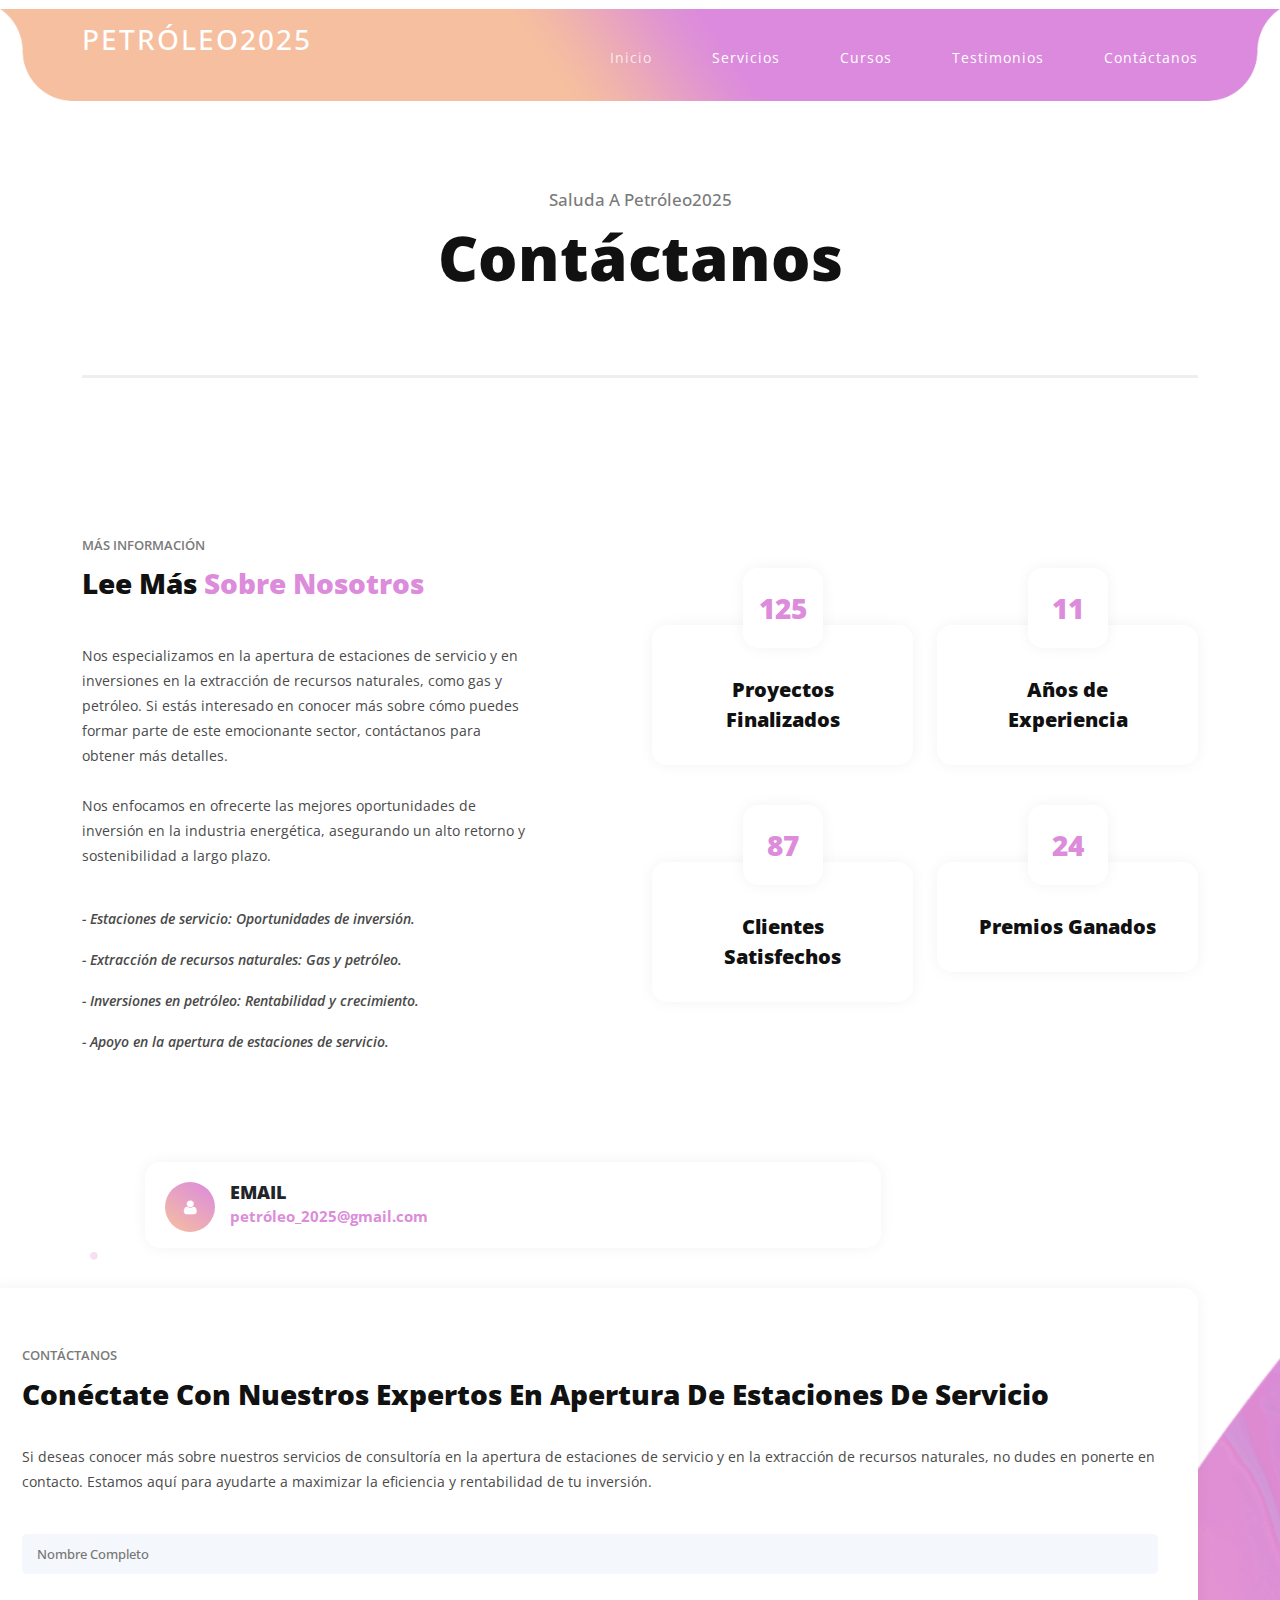
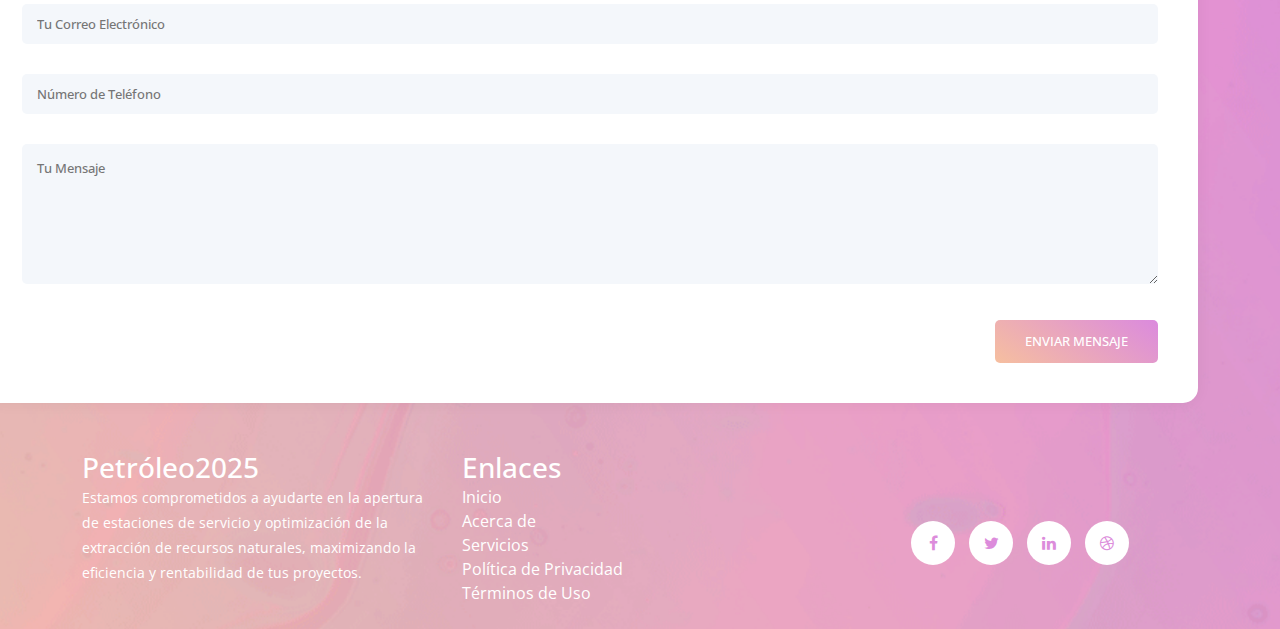
==== commit d6a89392: "WIP" ====
--- a/contact-us.html
+++ b/contact-us.html
@@ -309,13 +309,7 @@
                                     >Política de Privacidad</a
                                 >
                             </li>
-                            <li>
-                                <a
-                                    style="color: #fff"
-                                    href="privacy-policy.html"
-                                    >Política de Cookies</a
-                                >
-                            </li>
+
                             <li>
                                 <a style="color: #fff" href="terms-of-use.html"
                                     >Términos de Uso</a
--- a/assets/css/templatemo-eduwell-style.css
+++ b/assets/css/templatemo-eduwell-style.css
@@ -725,7 +725,7 @@
   position: relative;
   z-index: 2;
   margin-top: 20px;
-  font-size: 64px;
+  font-size: 44px;
   color: #111111;
   font-weight: 900;
   line-height: 74px;
@@ -1753,7 +1753,7 @@
     margin-left: 60px;
   }
   .main-banner .header-text h2 {
-    font-size: 62px;
+    font-size: 42px;
   }
   .header-area {
     background: rgb(219,138,222) !important;
